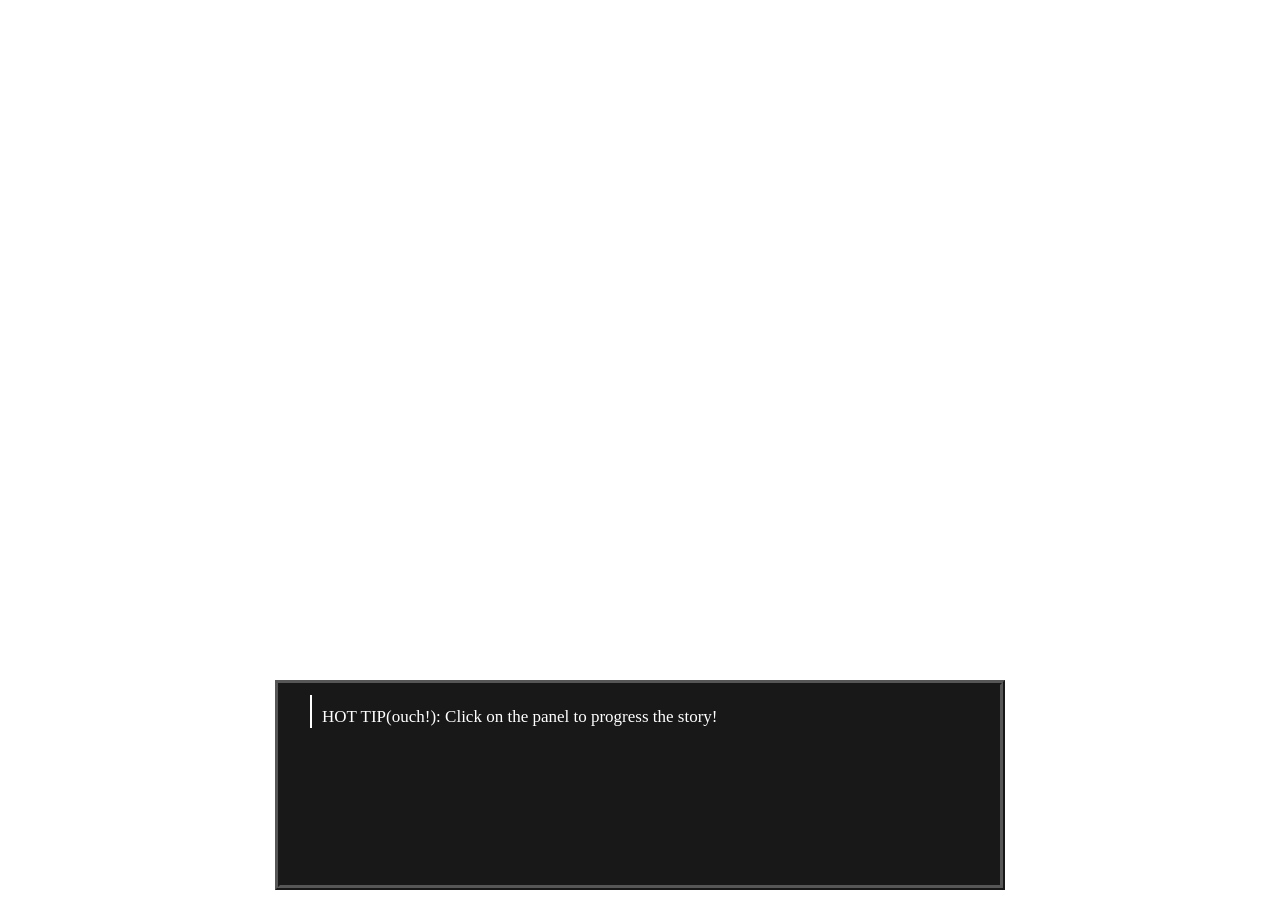
==== index.html @ f9a53aa2 "this is just a demo :(" ====
<!DOCTYPE html>
<html lang="en" dir="ltr">
  <head>
    <meta charset="utf-8" />
    <meta name="viewport" content="width=device-width,initial-scale=1.0" />
    <meta http-equiv="X-UA-Compatible" content="ie-edge" />
    <title>Psycho Phantasm</title>
    <link rel="shortcut icon" href="" />
    <link id="csslink" rel="stylesheet" href="css/style.css" />
  </head>
  <body>
    <div id="game-container">
      <div id="textbox">
        <p id="name">Andy</p>
        <p id="dialogue">
          Lorem ipsum dolor sit amet consectetur adipisicing elit. Voluptate
          odit facilis tenetur officia ab aut similique rerum, nulla quam qui
          aspernatur quidem molestiae dicta nemo vero quaerat dolorum ex fugiat?
        </p>
      </div>
    </div>
    <script src="js/script.js"></script>
  </body>
</html>
---- css/style.css ----
body,
html {
  margin: 0;
  overflow: hidden;
}
#game-container {
  display: flex;
  flex-direction: column;
  align-items: center;
}

.char {
  position: relative;
  transform: scale(0.9);
}

#textbox {
  position: absolute;
  z-index: 10;
  bottom: 0;
  width: 50%;
  min-width: 700px;
  background-color: #000;
  color: white;
  font-family: "Lucida Console";
  padding: 10px;
  margin: 0 0 10px 0;
  height: 20vh;
  border: 5px ridge #444;
  opacity: 0.9;

  -webkit-user-select: none; /* Safari */
  -moz-user-select: none; /* Firefox */
  -ms-user-select: none; /* IE10+/Edge */
  user-select: none; /* Standard */
  /* taken from https://stackoverflow.com/questions/6900124/how-to-make-certain-text-not-selectable-with-css#6900392 */
}

#textbox:hover {
  opacity: 0.8;
}

#name {
  color: #fff;
  background-color: #000;
  width: 100%;
  display: inline;
  font-size: 30px;
  margin: 0 0 0px 0;
  padding: 0 20px 0px 0px;
  border-right: 2px solid #fff;

  position: relative;
}

#dialogue {
  display: inline;
  position: relative;
  padding: 0 0px 0px 10px;
  font-size: 17px;
  margin: 0;
}

.container {
  position: absolute;
  width: 100%;
  display: flex;
  flex-direction: column;
  align-items: center;
}

.body {
  z-index: 5;
}

.eyes,
.mouth,
.hair {
  z-index: 6;
}

.rightArm,
.leftArm {
  width: auto;
  z-index: 4;
}
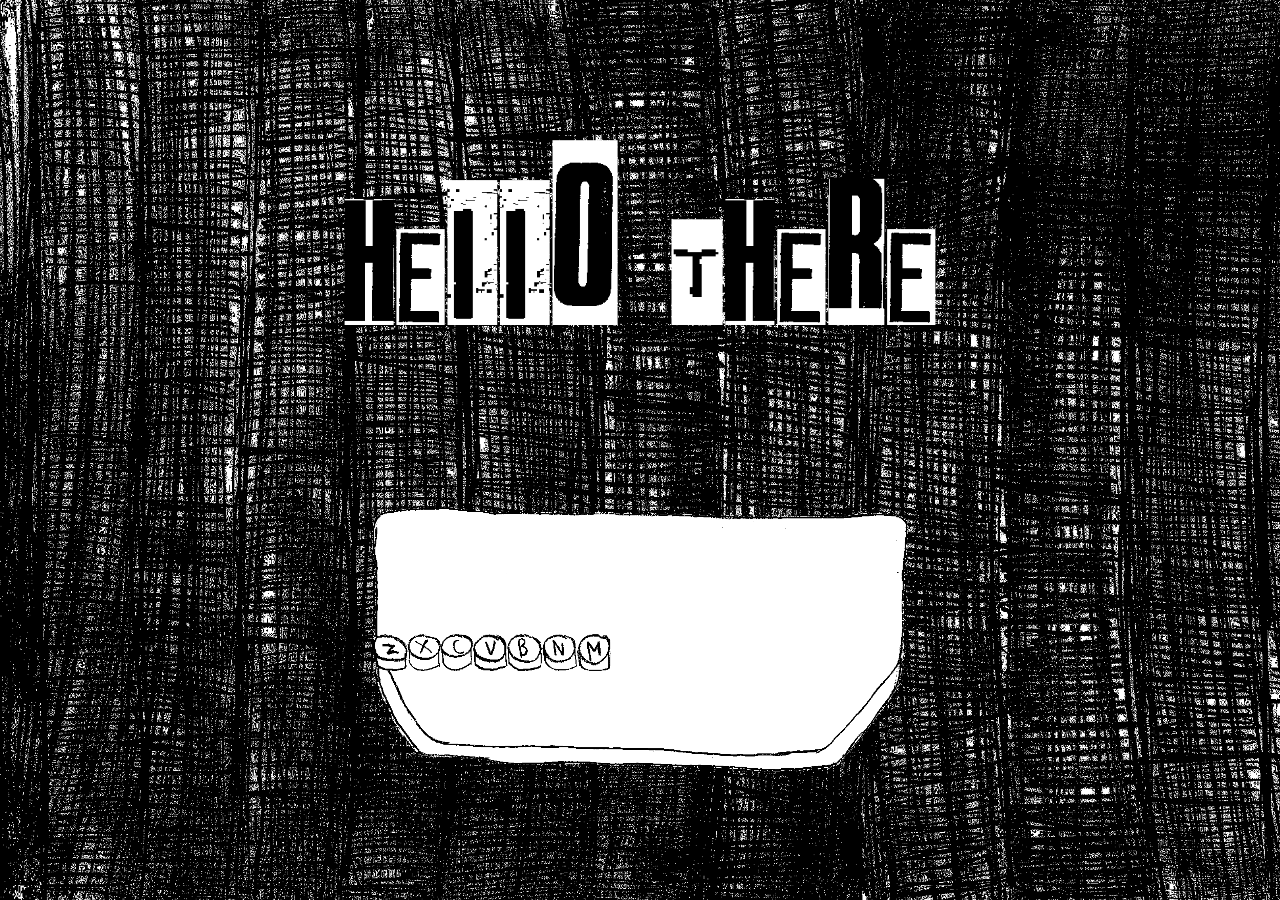
==== commit 3914aeef: "bottom row buttons" ====
--- a/index.html
+++ b/index.html
@@ -10,13 +10,34 @@
   </head>
   <body>
     <div id="game-container">
+      <div id="typedletters">
+        <img src="css/images/LETTERS/H1.png" />
+        <img src="css/images/LETTERS/E1.png" />
+        <img src="css/images/LETTERS/L1.png" />
+        <img src="css/images/LETTERS/L1.png" />
+        <img src="css/images/LETTERS/O1.png" />
+        <img src="css/images/LETTERS/WS.png" />
+        <img src="css/images/LETTERS/T1.png" />
+        <img src="css/images/LETTERS/H1.png" />
+        <img src="css/images/LETTERS/E1.png" />
+        <img src="css/images/LETTERS/R1.png" />
+        <img src="css/images/LETTERS/E1.png" />
+      </div>
+      <div id="keyboard">
+        <img src="css/images/keyboard/keyboard.png" />
+        <div id="thirdrow">
+          <img src="css/images/keyboard/button/up/Z.png" />
+          <img src="css/images/keyboard/button/up/X.png" />
+          <img src="css/images/keyboard/button/up/C.png" />
+          <img src="css/images/keyboard/button/up/V.png" />
+          <img src="css/images/keyboard/button/up/B.png" />
+          <img src="css/images/keyboard/button/up/N.png" />
+          <img src="css/images/keyboard/button/up/M.png" />
+        </div>
+      </div>
       <div id="textbox">
         <p id="name">Andy</p>
-        <p id="dialogue">
-          Lorem ipsum dolor sit amet consectetur adipisicing elit. Voluptate
-          odit facilis tenetur officia ab aut similique rerum, nulla quam qui
-          aspernatur quidem molestiae dicta nemo vero quaerat dolorum ex fugiat?
-        </p>
+        <p id="dialogue"></p>
       </div>
     </div>
     <script src="js/script.js"></script>
--- a/css/style.css
+++ b/css/style.css
@@ -2,6 +2,8 @@
 html {
   margin: 0;
   overflow: hidden;
+  background-image: url(./images/bg/static.gif);
+  background-size: cover;
 }
 #game-container {
   display: flex;
@@ -12,6 +14,36 @@
 .char {
   position: relative;
   transform: scale(0.9);
+}
+
+.char-image,
+.container {
+  user-drag: none;
+  user-select: none;
+  -moz-user-select: none;
+  -webkit-user-drag: none;
+  -webkit-user-select: none;
+  -ms-user-select: none;
+}
+
+#typedletters {
+  position: absolute;
+  transform: scale(0.7);
+  top: 100px;
+}
+
+#keyboard {
+  position: absolute;
+  bottom: 0px;
+  transform: scale(0.8);
+}
+
+#thirdrow {
+  width: 100%;
+  position: absolute;
+  display: flex;
+  justify-content: left;
+  bottom: 200px;
 }
 
 #textbox {
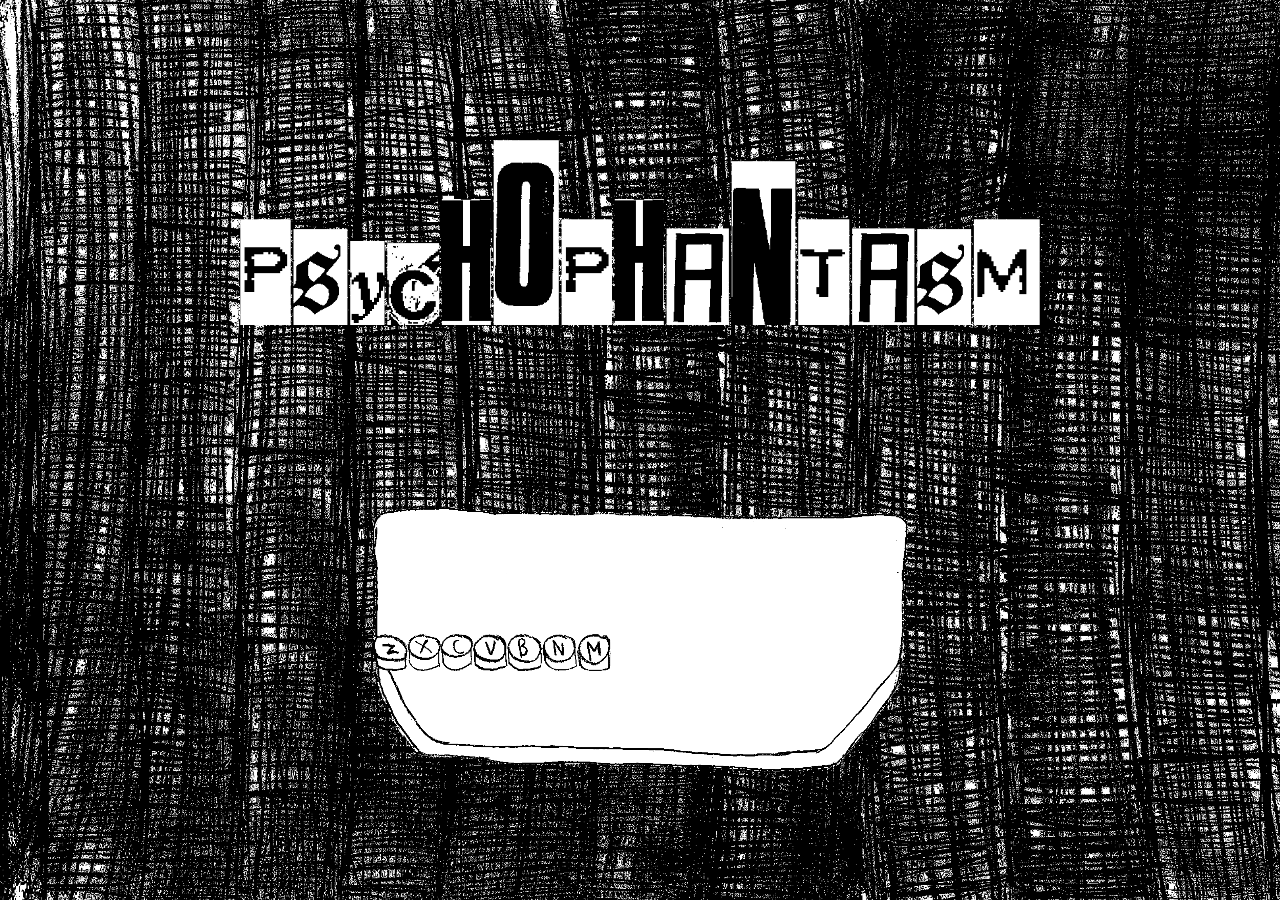
==== commit f2fdea66: "added title concept" ====
--- a/index.html
+++ b/index.html
@@ -11,17 +11,20 @@
   <body>
     <div id="game-container">
       <div id="typedletters">
+        <img src="css/images/LETTERS/P1.png" />
+        <img src="css/images/LETTERS/S1.png" />
+        <img src="css/images/LETTERS/Y1.png" />
+        <img src="css/images/LETTERS/C1.png" />
         <img src="css/images/LETTERS/H1.png" />
-        <img src="css/images/LETTERS/E1.png" />
-        <img src="css/images/LETTERS/L1.png" />
-        <img src="css/images/LETTERS/L1.png" />
         <img src="css/images/LETTERS/O1.png" />
-        <img src="css/images/LETTERS/WS.png" />
+        <img src="css/images/LETTERS/P1.png" />
+        <img src="css/images/LETTERS/H1.png" />
+        <img src="css/images/LETTERS/A1.png" />
+        <img src="css/images/LETTERS/N1.png" />
         <img src="css/images/LETTERS/T1.png" />
-        <img src="css/images/LETTERS/H1.png" />
-        <img src="css/images/LETTERS/E1.png" />
-        <img src="css/images/LETTERS/R1.png" />
-        <img src="css/images/LETTERS/E1.png" />
+        <img src="css/images/LETTERS/A1.png" />
+        <img src="css/images/LETTERS/S1.png" />
+        <img src="css/images/LETTERS/M1.png" />
       </div>
       <div id="keyboard">
         <img src="css/images/keyboard/keyboard.png" />
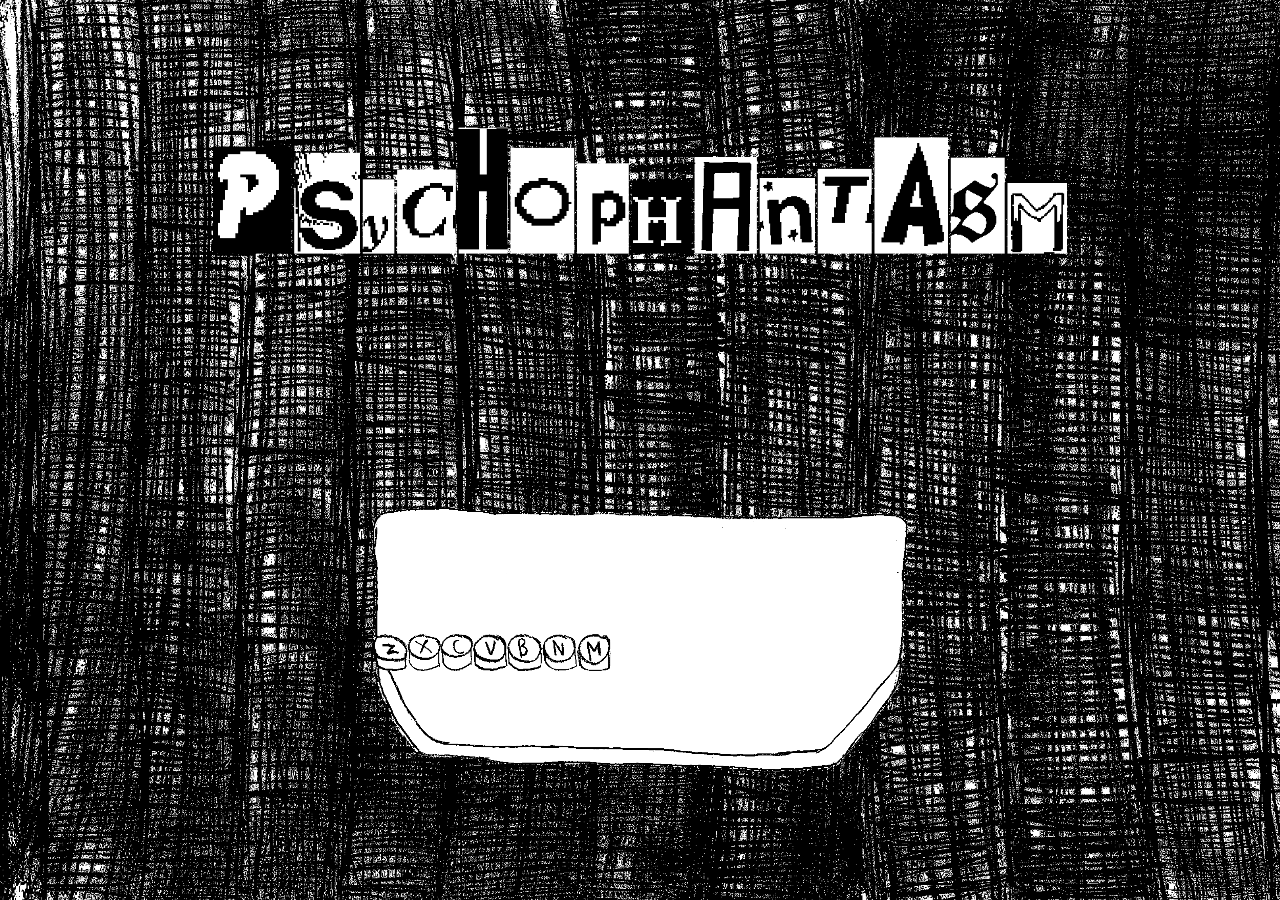
==== commit a3156352: "added some letters" ====
--- a/index.html
+++ b/index.html
@@ -12,19 +12,19 @@
     <div id="game-container">
       <div id="typedletters">
         <img src="css/images/LETTERS/P1.png" />
+        <img src="css/images/LETTERS/S2.png" />
+        <img src="css/images/LETTERS/Y3.png" />
+        <img src="css/images/LETTERS/C4.png" />
+        <img src="css/images/LETTERS/H1.png" />
+        <img src="css/images/LETTERS/O2.png" />
+        <img src="css/images/LETTERS/P3.png" />
+        <img src="css/images/LETTERS/H4.png" />
+        <img src="css/images/LETTERS/A1.png" />
+        <img src="css/images/LETTERS/N2.png" />
+        <img src="css/images/LETTERS/T3.png" />
+        <img src="css/images/LETTERS/A4.png" />
         <img src="css/images/LETTERS/S1.png" />
-        <img src="css/images/LETTERS/Y1.png" />
-        <img src="css/images/LETTERS/C1.png" />
-        <img src="css/images/LETTERS/H1.png" />
-        <img src="css/images/LETTERS/O1.png" />
-        <img src="css/images/LETTERS/P1.png" />
-        <img src="css/images/LETTERS/H1.png" />
-        <img src="css/images/LETTERS/A1.png" />
-        <img src="css/images/LETTERS/N1.png" />
-        <img src="css/images/LETTERS/T1.png" />
-        <img src="css/images/LETTERS/A1.png" />
-        <img src="css/images/LETTERS/S1.png" />
-        <img src="css/images/LETTERS/M1.png" />
+        <img src="css/images/LETTERS/M2.png" />
       </div>
       <div id="keyboard">
         <img src="css/images/keyboard/keyboard.png" />
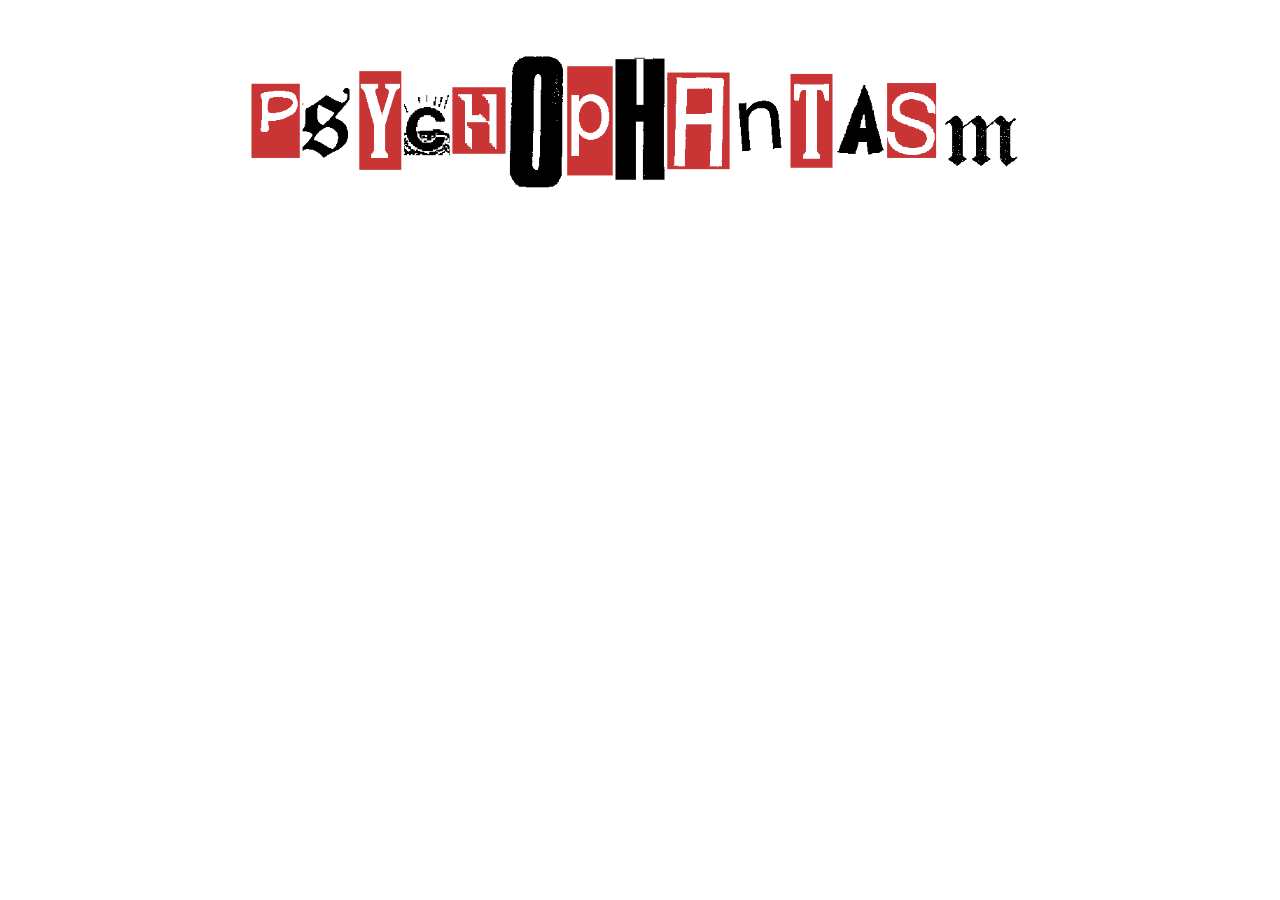
==== commit 52b1e9a5: "changed title colors" ====
--- a/index.html
+++ b/index.html
@@ -4,29 +4,29 @@
     <meta charset="utf-8" />
     <meta name="viewport" content="width=device-width,initial-scale=1.0" />
     <meta http-equiv="X-UA-Compatible" content="ie-edge" />
-    <title>Psycho Phantasm</title>
+    <title>(&#128065;)</title>
     <link rel="shortcut icon" href="" />
     <link id="csslink" rel="stylesheet" href="css/style.css" />
   </head>
   <body>
     <div id="game-container">
-      <div id="typedletters">
-        <img src="css/images/LETTERS/P1.png" />
-        <img src="css/images/LETTERS/S2.png" />
-        <img src="css/images/LETTERS/Y3.png" />
-        <img src="css/images/LETTERS/C4.png" />
-        <img src="css/images/LETTERS/H1.png" />
-        <img src="css/images/LETTERS/O2.png" />
-        <img src="css/images/LETTERS/P3.png" />
-        <img src="css/images/LETTERS/H4.png" />
-        <img src="css/images/LETTERS/A1.png" />
-        <img src="css/images/LETTERS/N2.png" />
-        <img src="css/images/LETTERS/T3.png" />
-        <img src="css/images/LETTERS/A4.png" />
-        <img src="css/images/LETTERS/S1.png" />
-        <img src="css/images/LETTERS/M2.png" />
+      <div id="title">
+        <img class="titleletter" src="css/images/LETTERS/P4.png" />
+        <img class="titleletter" src="css/images/LETTERS/S3.png" />
+        <img class="titleletter" src="css/images/LETTERS/Y2.png" />
+        <img class="titleletter" src="css/images/LETTERS/C2.png" />
+        <img class="titleletter" src="css/images/LETTERS/H3.png" />
+        <img class="titleletter" src="css/images/LETTERS/O3.png" />
+        <img class="titleletter" src="css/images/LETTERS/P3.png" />
+        <img class="titleletter" src="css/images/LETTERS/H1.png" />
+        <img class="titleletter" src="css/images/LETTERS/A1.png" />
+        <img class="titleletter" src="css/images/LETTERS/N2.png" />
+        <img class="titleletter" src="css/images/LETTERS/T2.png" />
+        <img class="titleletter" src="css/images/LETTERS/A4.png" />
+        <img class="titleletter" src="css/images/LETTERS/S2.png" />
+        <img class="titleletter" src="css/images/LETTERS/M3.png" />
       </div>
-      <div id="keyboard">
+      <!-- <div id="keyboard">
         <img src="css/images/keyboard/keyboard.png" />
         <div id="thirdrow">
           <img src="css/images/keyboard/button/up/Z.png" />
@@ -37,7 +37,7 @@
           <img src="css/images/keyboard/button/up/N.png" />
           <img src="css/images/keyboard/button/up/M.png" />
         </div>
-      </div>
+      </div> -->
       <div id="textbox">
         <p id="name">Andy</p>
         <p id="dialogue"></p>
--- a/css/style.css
+++ b/css/style.css
@@ -2,8 +2,8 @@
 html {
   margin: 0;
   overflow: hidden;
-  background-image: url(./images/bg/static.gif);
-  background-size: cover;
+  /* background-image: url(./images/bg/static.gif);
+  background-size: cover; */
 }
 #game-container {
   display: flex;
@@ -26,10 +26,14 @@
   -ms-user-select: none;
 }
 
-#typedletters {
+#title {
   position: absolute;
   transform: scale(0.7);
-  top: 100px;
+  top: 0;
+}
+
+.titleletter {
+  vertical-align: middle;
 }
 
 #keyboard {
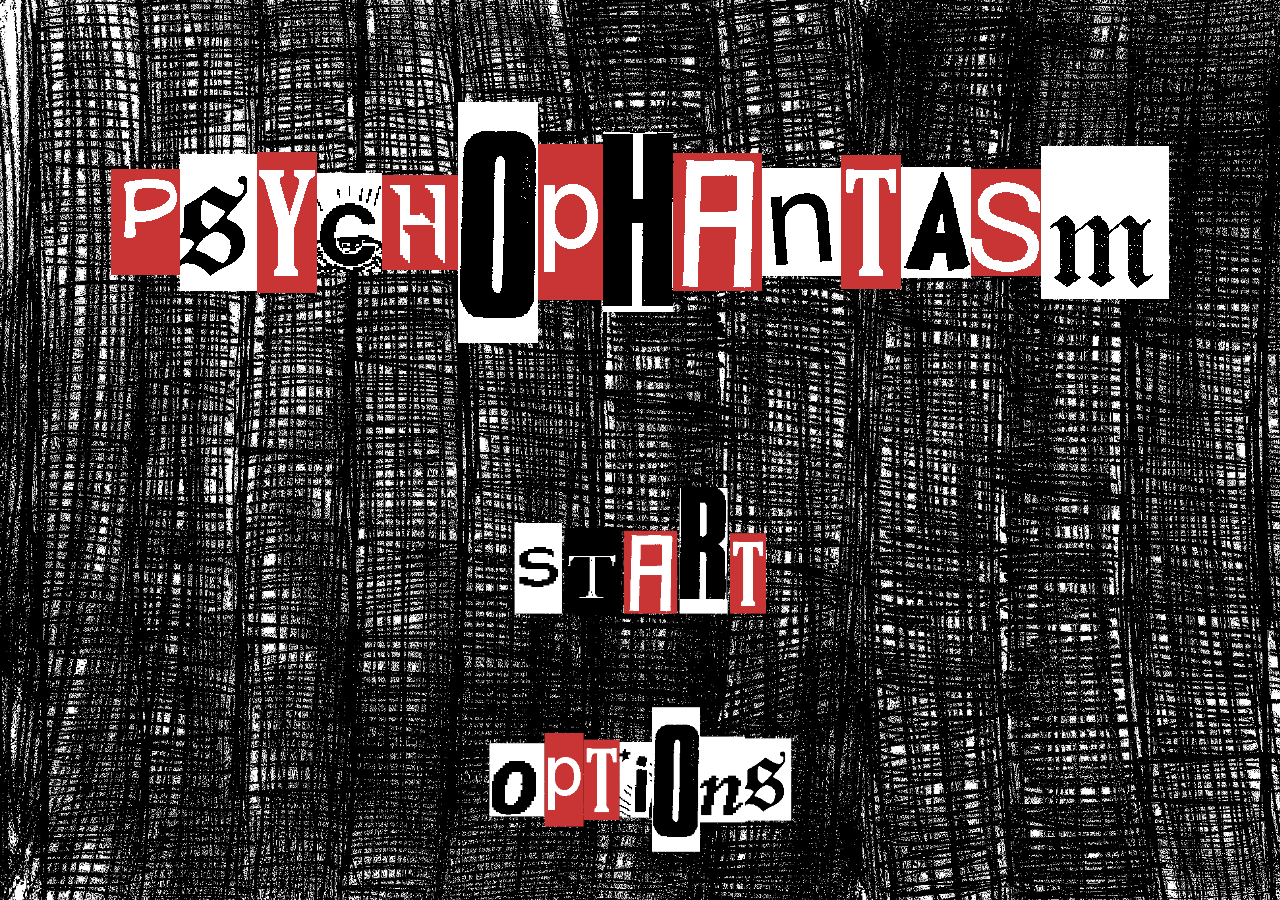
==== commit ced1e00e: "removed 1 pixel and worked on title screen" ====
--- a/index.html
+++ b/index.html
@@ -10,21 +10,41 @@
   </head>
   <body>
     <div id="game-container">
-      <div id="title">
-        <img class="titleletter" src="css/images/LETTERS/P4.png" />
-        <img class="titleletter" src="css/images/LETTERS/S3.png" />
-        <img class="titleletter" src="css/images/LETTERS/Y2.png" />
-        <img class="titleletter" src="css/images/LETTERS/C2.png" />
-        <img class="titleletter" src="css/images/LETTERS/H3.png" />
-        <img class="titleletter" src="css/images/LETTERS/O3.png" />
-        <img class="titleletter" src="css/images/LETTERS/P3.png" />
-        <img class="titleletter" src="css/images/LETTERS/H1.png" />
-        <img class="titleletter" src="css/images/LETTERS/A1.png" />
-        <img class="titleletter" src="css/images/LETTERS/N2.png" />
-        <img class="titleletter" src="css/images/LETTERS/T2.png" />
-        <img class="titleletter" src="css/images/LETTERS/A4.png" />
-        <img class="titleletter" src="css/images/LETTERS/S2.png" />
-        <img class="titleletter" src="css/images/LETTERS/M3.png" />
+      <div id="menu">
+        <div id="title">
+          <img class="titleletter" src="css/images/LETTERS/P4.png" />
+          <img class="titleletter" src="css/images/LETTERS/S3.png" />
+          <img class="titleletter" src="css/images/LETTERS/Y2.png" />
+          <img class="titleletter" src="css/images/LETTERS/C2.png" />
+          <img class="titleletter" src="css/images/LETTERS/H3.png" />
+          <img class="titleletter" src="css/images/LETTERS/O3.png" />
+          <img class="titleletter" src="css/images/LETTERS/P3.png" />
+          <img class="titleletter" src="css/images/LETTERS/H1.png" />
+          <img class="titleletter" src="css/images/LETTERS/A1.png" />
+          <img class="titleletter" src="css/images/LETTERS/N2.png" />
+          <img class="titleletter" src="css/images/LETTERS/T2.png" />
+          <img class="titleletter" src="css/images/LETTERS/A4.png" />
+          <img class="titleletter" src="css/images/LETTERS/S2.png" />
+          <img class="titleletter" src="css/images/LETTERS/M3.png" />
+        </div>
+        <div id="start">
+          <div>
+            <img class="titleletter" src="css/images/LETTERS/S4.png" />
+            <img class="titleletter" src="css/images/LETTERS/T1.png" />
+            <img class="titleletter" src="css/images/LETTERS/A1.png" />
+            <img class="titleletter" src="css/images/LETTERS/R1.png" />
+            <img class="titleletter" src="css/images/LETTERS/T2.png" />
+          </div>
+        </div>
+        <div id="options">
+          <img class="titleletter" src="css/images/LETTERS/O4.png" />
+          <img class="titleletter" src="css/images/LETTERS/P3.png" />
+          <img class="titleletter" src="css/images/LETTERS/T2.png" />
+          <img class="titleletter" src="css/images/LETTERS/I2.png" />
+          <img class="titleletter" src="css/images/LETTERS/O3.png" />
+          <img class="titleletter" src="css/images/LETTERS/N4.png" />
+          <img class="titleletter" src="css/images/LETTERS/S3.png" />
+        </div>
       </div>
       <!-- <div id="keyboard">
         <img src="css/images/keyboard/keyboard.png" />
--- a/css/style.css
+++ b/css/style.css
@@ -2,8 +2,9 @@
 html {
   margin: 0;
   overflow: hidden;
-  /* background-image: url(./images/bg/static.gif);
-  background-size: cover; */
+  background-image: url(./images/bg/static.gif);
+  background-color: salmon;
+  background-size: cover;
 }
 #game-container {
   display: flex;
@@ -18,7 +19,6 @@
 
 .char-image,
 .container {
-  user-drag: none;
   user-select: none;
   -moz-user-select: none;
   -webkit-user-drag: none;
@@ -27,13 +27,27 @@
 }
 
 #title {
-  position: absolute;
-  transform: scale(0.7);
-  top: 0;
+  display: flex;
+  justify-content: center;
+  align-items: center;
+  width: auto;
+  flex-grow: 1;
 }
 
-.titleletter {
-  vertical-align: middle;
+#menu {
+  height: 100%;
+  display: flex;
+  flex-direction: column;
+  justify-content: start;
+}
+
+#start,
+#options {
+  transform: scale(0.6);
+  display: flex;
+  justify-content: center;
+  align-items: center;
+  width: auto;
 }
 
 #keyboard {
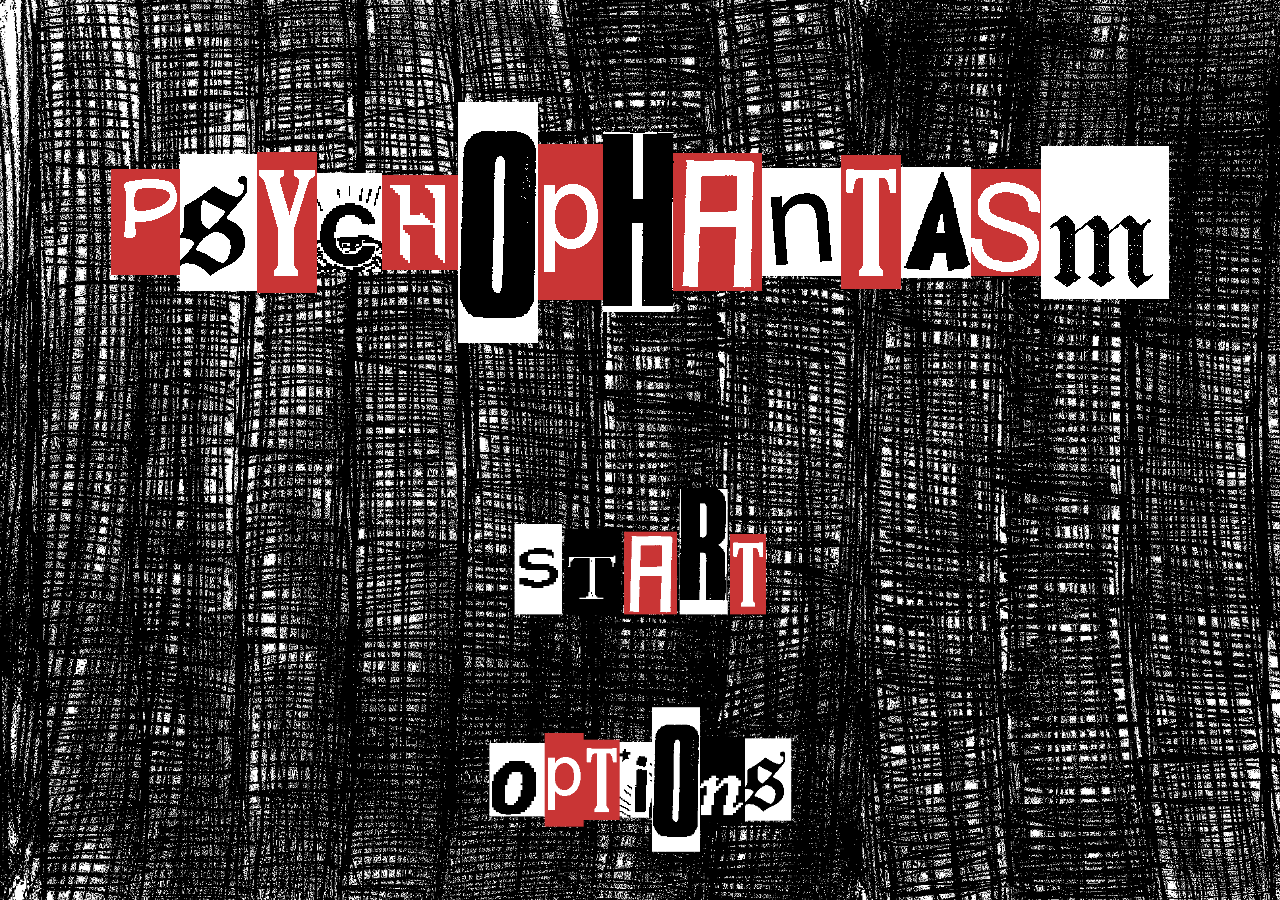
==== commit 04bfbd1e: "removed files" ====
--- a/index.html
+++ b/index.html
@@ -12,52 +12,15 @@
     <div id="game-container">
       <div id="menu">
         <div id="title">
-          <img class="titleletter" src="css/images/LETTERS/P4.png" />
-          <img class="titleletter" src="css/images/LETTERS/S3.png" />
-          <img class="titleletter" src="css/images/LETTERS/Y2.png" />
-          <img class="titleletter" src="css/images/LETTERS/C2.png" />
-          <img class="titleletter" src="css/images/LETTERS/H3.png" />
-          <img class="titleletter" src="css/images/LETTERS/O3.png" />
-          <img class="titleletter" src="css/images/LETTERS/P3.png" />
-          <img class="titleletter" src="css/images/LETTERS/H1.png" />
-          <img class="titleletter" src="css/images/LETTERS/A1.png" />
-          <img class="titleletter" src="css/images/LETTERS/N2.png" />
-          <img class="titleletter" src="css/images/LETTERS/T2.png" />
-          <img class="titleletter" src="css/images/LETTERS/A4.png" />
-          <img class="titleletter" src="css/images/LETTERS/S2.png" />
-          <img class="titleletter" src="css/images/LETTERS/M3.png" />
+          <img src="css/images/title/title.png" />
         </div>
         <div id="start">
-          <div>
-            <img class="titleletter" src="css/images/LETTERS/S4.png" />
-            <img class="titleletter" src="css/images/LETTERS/T1.png" />
-            <img class="titleletter" src="css/images/LETTERS/A1.png" />
-            <img class="titleletter" src="css/images/LETTERS/R1.png" />
-            <img class="titleletter" src="css/images/LETTERS/T2.png" />
-          </div>
+          <img id="startimg" src="css/images/title/start.png" />
         </div>
         <div id="options">
-          <img class="titleletter" src="css/images/LETTERS/O4.png" />
-          <img class="titleletter" src="css/images/LETTERS/P3.png" />
-          <img class="titleletter" src="css/images/LETTERS/T2.png" />
-          <img class="titleletter" src="css/images/LETTERS/I2.png" />
-          <img class="titleletter" src="css/images/LETTERS/O3.png" />
-          <img class="titleletter" src="css/images/LETTERS/N4.png" />
-          <img class="titleletter" src="css/images/LETTERS/S3.png" />
+          <img id="optionsimg" src="css/images/title/options.png" />
         </div>
       </div>
-      <!-- <div id="keyboard">
-        <img src="css/images/keyboard/keyboard.png" />
-        <div id="thirdrow">
-          <img src="css/images/keyboard/button/up/Z.png" />
-          <img src="css/images/keyboard/button/up/X.png" />
-          <img src="css/images/keyboard/button/up/C.png" />
-          <img src="css/images/keyboard/button/up/V.png" />
-          <img src="css/images/keyboard/button/up/B.png" />
-          <img src="css/images/keyboard/button/up/N.png" />
-          <img src="css/images/keyboard/button/up/M.png" />
-        </div>
-      </div> -->
       <div id="textbox">
         <p id="name">Andy</p>
         <p id="dialogue"></p>
--- a/css/style.css
+++ b/css/style.css
@@ -3,7 +3,6 @@
   margin: 0;
   overflow: hidden;
   background-image: url(./images/bg/static.gif);
-  background-color: salmon;
   background-size: cover;
 }
 #game-container {
@@ -41,6 +40,11 @@
   justify-content: start;
 }
 
+#p:hover {
+  color: #000;
+  background-color: #fff;
+}
+
 #start,
 #options {
   transform: scale(0.6);
@@ -48,20 +52,6 @@
   justify-content: center;
   align-items: center;
   width: auto;
-}
-
-#keyboard {
-  position: absolute;
-  bottom: 0px;
-  transform: scale(0.8);
-}
-
-#thirdrow {
-  width: 100%;
-  position: absolute;
-  display: flex;
-  justify-content: left;
-  bottom: 200px;
 }
 
 #textbox {
